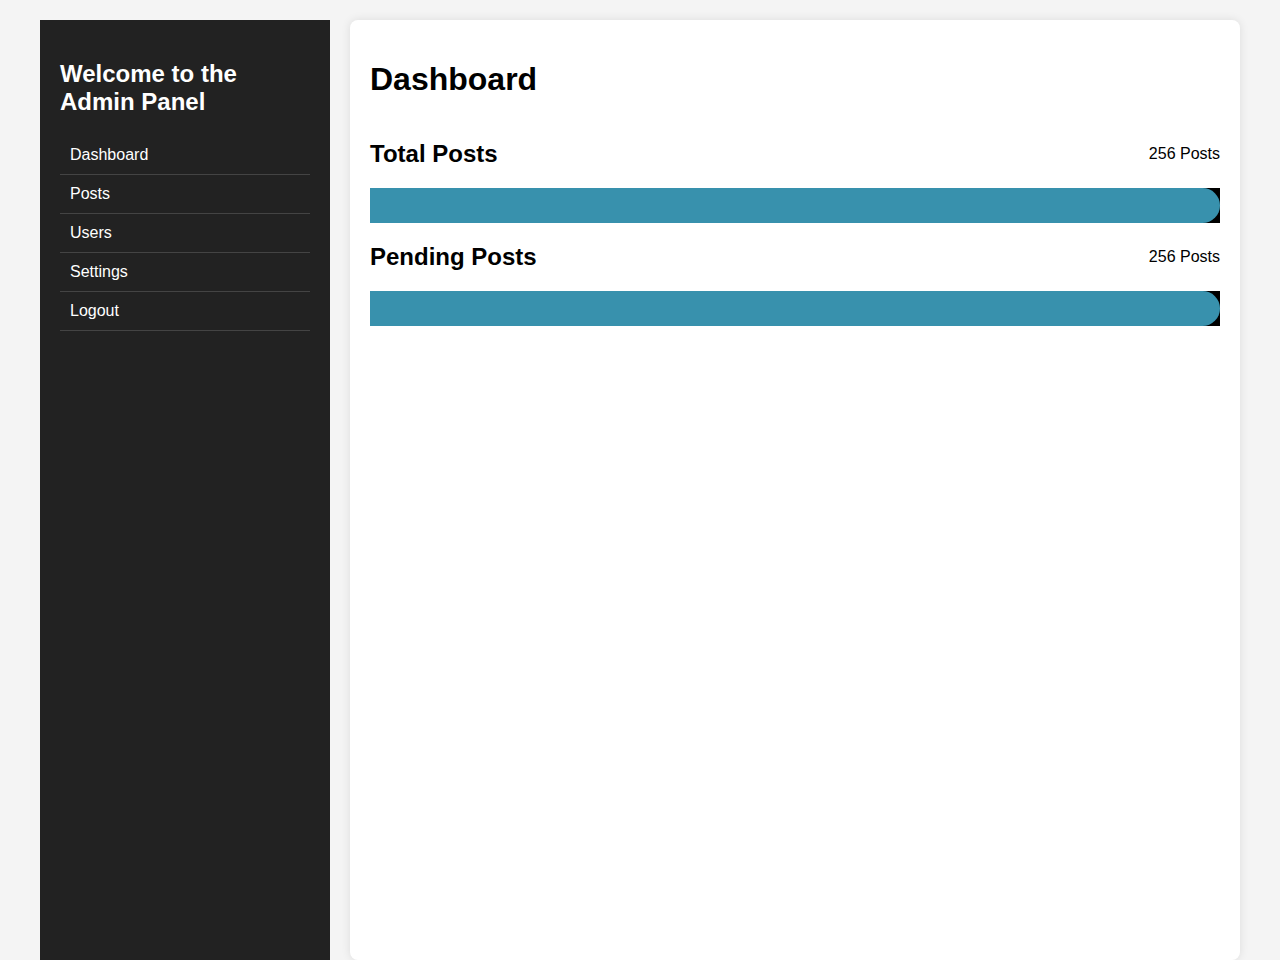
==== admin/adminPanel.html @ d4771de2 "admin portal pending" ====
<!DOCTYPE html>
<html lang="en">
  <head>
    <meta charset="UTF-8" />
    <meta name="viewport" content="width=device-width, initial-scale=1.0" />
    <title>Admin Panel</title>
    <style>
      body {
        font-family: Arial, sans-serif;
        display: flex;
        flex-direction: column;
        align-items: center;
        background-color: #f4f4f4;
        margin: 0;
        padding: 0;
      }
      .navbar {
        width: 100%;
        background: #333;
        padding: 15px;
        color: white;
        text-align: center;
        font-size: 20px;
      }
      .container {
        display: flex;
        width: 100%;
        max-width: 1200px;
        margin-top: 20px;
      }
      .sidebar {
        width: 250px;
        background: #222;
        color: white;
        padding: 20px;
        height: 100vh;
      }
      .sidebar ul {
        list-style: none;
        padding: 0;
      }
      .sidebar ul li {
        padding: 10px;
        border-bottom: 1px solid #444;
        cursor: pointer;
      }
      .sidebar ul li:hover {
        background: #444;
      }
      .content {
        flex: 1;
        padding: 20px;
        background: white;
        border-radius: 8px;
        box-shadow: 0 0 10px rgba(0, 0, 0, 0.1);
        margin-left: 20px;
      }

      #Posts,
      #Users,
      #Settings {
        display: none;
      }
      .barloader {
        background-color: black;
        width: 100%;
        height: 35px;
      }
      .barloader:before {
        background-color: #3891ad;
        height: 35px;
        content: "";
        display: block;
        border-top-right-radius: 33px;
        border-bottom-right-radius: 33px;
        animation: mohsin 2s forwards;
      }
      @keyframes mohsin {
        from {
          width: 0;
        }
        to {
          width: 80%;
        }
      }
      .barContent {
        display: flex;
        align-items: center;
        justify-content: space-between;
      }
      .postTitle {
        display: flex;
        align-items: center;
        justify-content: space-between;
      }
      .post {
        background-color: #f0ebe2;
        padding: 10px;
        margin: 10px 0px;
        border-radius: 15px;
      }
    </style>
  </head>
  <body>
    <div class="container">
      <div class="sidebar">
        <ul>
          <h2>Welcome to the Admin Panel</h2>
          <li id="btnDashboard">Dashboard</li>
          <li id="btnPosts">Posts</li>
          <li id="btnUsers">Users</li>
          <li id="btnSettings">Settings</li>
          <li id="btnLogout">Logout</li>
        </ul>
      </div>
      <div class="content">
        <div id="Dashboard">
          <h1>Dashboard</h1>
          <div class="bar">
            <div class="barContent">
              <h2>Total Posts</h2>
              <p>256 Posts</p>
            </div>
            <div class="barloader"></div>
          </div>

          <div class="bar">
            <div class="barContent">
              <h2>Pending Posts</h2>
              <p>256 Posts</p>
            </div>
            <div class="barloader"></div>
          </div>
        </div>

        <div id="Posts">
          <h1>Posts</h1>
          <button id="createPost">Create</button>

          <div class="allpost">
            <div class="post">
              <div class="postTitle">
                <h3>Post Heading</h3>
                <div class="btnPost">
                  <button id="edit">edit</button>
                  <button id="delete">delete</button>
                </div>
              </div>
              <div class="postText">
                <p>
                  Lorem ipsum dolor sit amet consectetur, adipisicing elit.
                  Expedita consequuntur error, aliquam, dolorum excepturi nulla
                  unde iure vitae ducimus placeat iusto sint magnam. Provident
                  cupiditate officia qui, unde exercitationem voluptas saepe
                  eveniet accusantium? Deserunt blanditiis quasi quia ex ea
                  eaque aut atque ipsum aperiam aliquid commodi est voluptate,
                  excepturi quibusdam.
                </p>
              </div>
            </div>
            <div class="post">
              <div class="postTitle">
                <h3>Post Heading</h3>
                <div class="btnPost">
                  <button id="edit">edit</button>
                  <button id="delete">delete</button>
                </div>
              </div>
              <div class="postText">
                <p>
                  Lorem ipsum dolor sit amet consectetur, adipisicing elit.
                  Expedita consequuntur error, aliquam, dolorum excepturi nulla
                  unde iure vitae ducimus placeat iusto sint magnam. Provident
                  cupiditate officia qui, unde exercitationem voluptas saepe
                  eveniet accusantium? Deserunt blanditiis quasi quia ex ea
                  eaque aut atque ipsum aperiam aliquid commodi est voluptate,
                  excepturi quibusdam.
                </p>
              </div>
            </div>
          </div>
        </div>

        <div id="Users">
          <h1>Users</h1>
        </div>
        
        <div id="Settings">
          <h1>Settings</h1>
        </div>
      </div>
    </div>
    <script>
      let btnDashboard = document.getElementById("btnDashboard");
      let btnPosts = document.getElementById("btnPosts");
      //   let btnUsers = document.getElementById("Users");
      //   let btnSettings = document.getElementById("Settings");
      //   let btnLogout = document.getElementById("Logout");
      btnDashboard.addEventListener("click", () => {
        document.getElementById("Dashboard").style.display = "block";
        document.getElementById("Posts").style.display = "none";
        document.getElementById("Users").style.display = "none";
      });
      btnPosts.addEventListener("click", () => {
        document.getElementById("Posts").style.display = "block";
        document.getElementById("Dashboard").style.display = "none";
        document.getElementById("Users").style.display = "none";
    });
    btnUsers.addEventListener("click", () => {
        document.getElementById("Posts").style.display = "none";
        document.getElementById("Dashboard").style.display = "none";
        document.getElementById("Users").style.display = "block";
      });
      </script>
  </body>
</html>
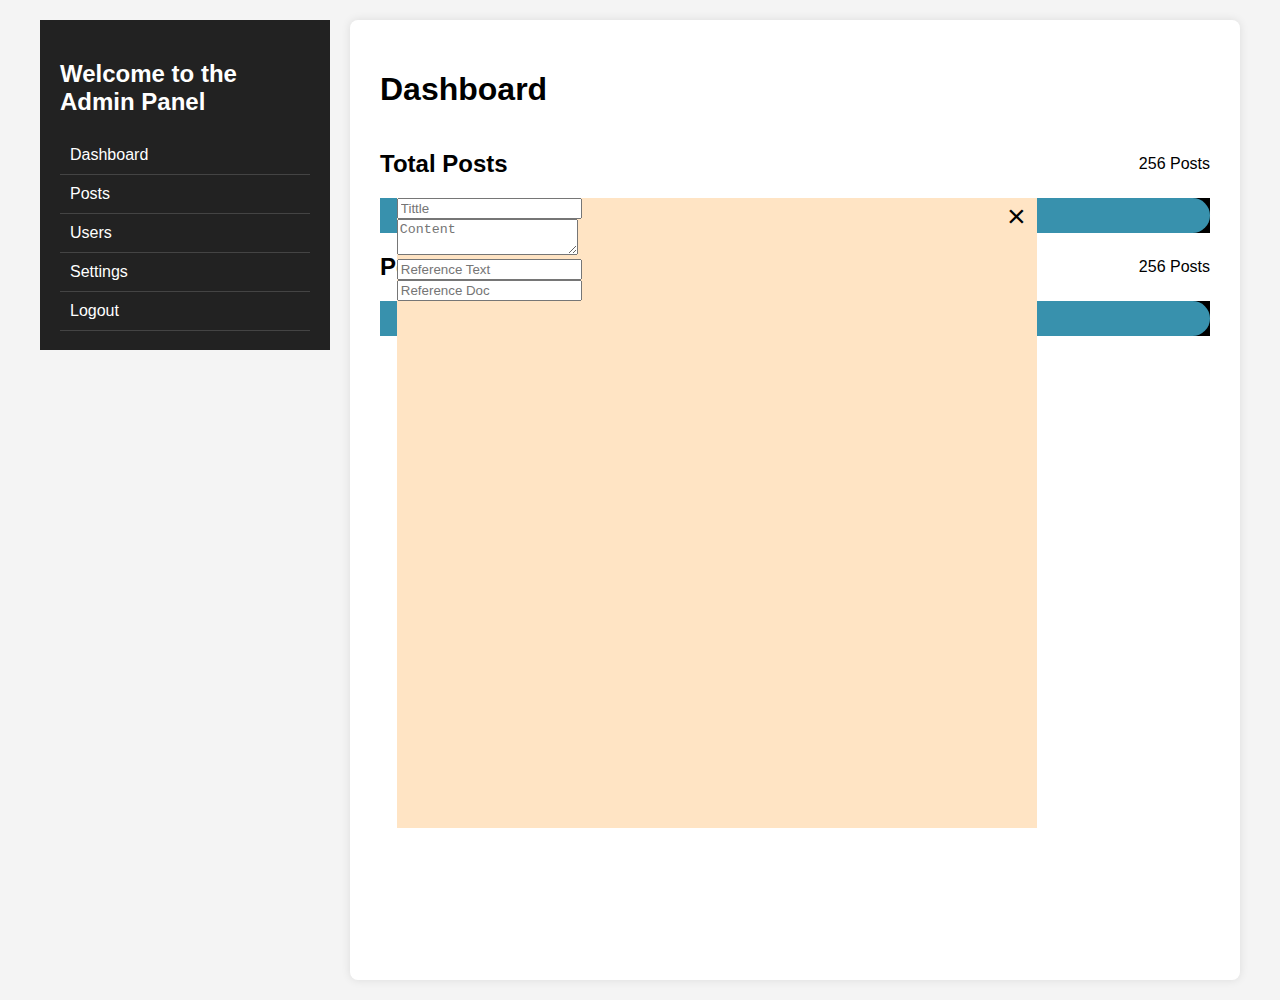
==== commit a392db90: "update" ====
--- a/admin/adminPanel.html
+++ b/admin/adminPanel.html
@@ -1,216 +1,125 @@
 <!DOCTYPE html>
 <html lang="en">
-  <head>
-    <meta charset="UTF-8" />
-    <meta name="viewport" content="width=device-width, initial-scale=1.0" />
-    <title>Admin Panel</title>
-    <style>
-      body {
-        font-family: Arial, sans-serif;
-        display: flex;
-        flex-direction: column;
-        align-items: center;
-        background-color: #f4f4f4;
-        margin: 0;
-        padding: 0;
-      }
-      .navbar {
-        width: 100%;
-        background: #333;
-        padding: 15px;
-        color: white;
-        text-align: center;
-        font-size: 20px;
-      }
-      .container {
-        display: flex;
-        width: 100%;
-        max-width: 1200px;
-        margin-top: 20px;
-      }
-      .sidebar {
-        width: 250px;
-        background: #222;
-        color: white;
-        padding: 20px;
-        height: 100vh;
-      }
-      .sidebar ul {
-        list-style: none;
-        padding: 0;
-      }
-      .sidebar ul li {
-        padding: 10px;
-        border-bottom: 1px solid #444;
-        cursor: pointer;
-      }
-      .sidebar ul li:hover {
-        background: #444;
-      }
-      .content {
-        flex: 1;
-        padding: 20px;
-        background: white;
-        border-radius: 8px;
-        box-shadow: 0 0 10px rgba(0, 0, 0, 0.1);
-        margin-left: 20px;
-      }
 
-      #Posts,
-      #Users,
-      #Settings {
-        display: none;
-      }
-      .barloader {
-        background-color: black;
-        width: 100%;
-        height: 35px;
-      }
-      .barloader:before {
-        background-color: #3891ad;
-        height: 35px;
-        content: "";
-        display: block;
-        border-top-right-radius: 33px;
-        border-bottom-right-radius: 33px;
-        animation: mohsin 2s forwards;
-      }
-      @keyframes mohsin {
-        from {
-          width: 0;
-        }
-        to {
-          width: 80%;
-        }
-      }
-      .barContent {
-        display: flex;
-        align-items: center;
-        justify-content: space-between;
-      }
-      .postTitle {
-        display: flex;
-        align-items: center;
-        justify-content: space-between;
-      }
-      .post {
-        background-color: #f0ebe2;
-        padding: 10px;
-        margin: 10px 0px;
-        border-radius: 15px;
-      }
-    </style>
-  </head>
-  <body>
-    <div class="container">
-      <div class="sidebar">
-        <ul>
-          <h2>Welcome to the Admin Panel</h2>
-          <li id="btnDashboard">Dashboard</li>
-          <li id="btnPosts">Posts</li>
-          <li id="btnUsers">Users</li>
-          <li id="btnSettings">Settings</li>
-          <li id="btnLogout">Logout</li>
-        </ul>
-      </div>
-      <div class="content">
-        <div id="Dashboard">
-          <h1>Dashboard</h1>
-          <div class="bar">
-            <div class="barContent">
-              <h2>Total Posts</h2>
-              <p>256 Posts</p>
-            </div>
-            <div class="barloader"></div>
+<head>
+  <meta charset="UTF-8" />
+  <meta name="viewport" content="width=device-width, initial-scale=1.0" />
+  <title>Admin Panel</title>
+  <link rel="stylesheet" href="./adminPanel.css">
+</head>
+
+<body>
+
+  <div class="container">
+
+    <!-- SIDE BAR -->
+    <div class="sidebar">
+      <ul>
+        <h2>Welcome to the Admin Panel</h2>
+        <li id="btnDashboard">Dashboard</li>
+        <li id="btnPosts">Posts</li>
+        <li id="btnUsers">Users</li>
+        <li id="btnSettings">Settings</li>
+        <li id="btnLogout">Logout</li>
+      </ul>
+    </div>
+
+    <!-- MAIN CONTENT -->
+    <div class="content">
+      <div id="Dashboard">
+        <h1>Dashboard</h1>
+        <div class="bar">
+          <div class="barContent">
+            <h2>Total Posts</h2>
+            <p>256 Posts</p>
           </div>
-
-          <div class="bar">
-            <div class="barContent">
-              <h2>Pending Posts</h2>
-              <p>256 Posts</p>
-            </div>
-            <div class="barloader"></div>
-          </div>
+          <div class="barloader"></div>
         </div>
 
-        <div id="Posts">
-          <h1>Posts</h1>
-          <button id="createPost">Create</button>
+        <div class="bar">
+          <div class="barContent">
+            <h2>Pending Posts</h2>
+            <p>256 Posts</p>
+          </div>
+          <div class="barloader"></div>
+        </div>
+      </div>
 
-          <div class="allpost">
-            <div class="post">
-              <div class="postTitle">
-                <h3>Post Heading</h3>
-                <div class="btnPost">
-                  <button id="edit">edit</button>
-                  <button id="delete">delete</button>
-                </div>
-              </div>
-              <div class="postText">
-                <p>
-                  Lorem ipsum dolor sit amet consectetur, adipisicing elit.
-                  Expedita consequuntur error, aliquam, dolorum excepturi nulla
-                  unde iure vitae ducimus placeat iusto sint magnam. Provident
-                  cupiditate officia qui, unde exercitationem voluptas saepe
-                  eveniet accusantium? Deserunt blanditiis quasi quia ex ea
-                  eaque aut atque ipsum aperiam aliquid commodi est voluptate,
-                  excepturi quibusdam.
-                </p>
+      <div id="Posts">
+        <h1>Posts</h1>
+        <button id="createPost">Create Post</button>
+        <button class="open-btn" id="openModal">Open Modal</button>
+
+        <div class="allpost">
+          <div class="post">
+            <div class="postTitle">
+              <h3>Post Heading</h3>
+              <div class="btnPost">
+                <button id="edit">edit</button>
+                <button id="delete">delete</button>
               </div>
             </div>
-            <div class="post">
-              <div class="postTitle">
-                <h3>Post Heading</h3>
-                <div class="btnPost">
-                  <button id="edit">edit</button>
-                  <button id="delete">delete</button>
-                </div>
+            <div class="postText">
+              <p>
+                Lorem ipsum dolor sit amet consectetur, adipisicing elit.
+                Expedita consequuntur error, aliquam, dolorum excepturi nulla
+                unde iure vitae ducimus placeat iusto sint magnam. Provident
+                cupiditate officia qui, unde exercitationem voluptas saepe
+                eveniet accusantium? Deserunt blanditiis quasi quia ex ea
+                eaque aut atque ipsum aperiam aliquid commodi est voluptate,
+                excepturi quibusdam.
+              </p>
+            </div>
+          </div>
+          <div class="post">
+            <div class="postTitle">
+              <h3>Post Heading</h3>
+              <div class="btnPost">
+                <button id="edit">edit</button>
+                <button id="delete">delete</button>
               </div>
-              <div class="postText">
-                <p>
-                  Lorem ipsum dolor sit amet consectetur, adipisicing elit.
-                  Expedita consequuntur error, aliquam, dolorum excepturi nulla
-                  unde iure vitae ducimus placeat iusto sint magnam. Provident
-                  cupiditate officia qui, unde exercitationem voluptas saepe
-                  eveniet accusantium? Deserunt blanditiis quasi quia ex ea
-                  eaque aut atque ipsum aperiam aliquid commodi est voluptate,
-                  excepturi quibusdam.
-                </p>
-              </div>
+            </div>
+            <div class="postText">
+              <p>
+                Lorem ipsum dolor sit amet consectetur, adipisicing elit.
+                Expedita consequuntur error, aliquam, dolorum excepturi nulla
+                unde iure vitae ducimus placeat iusto sint magnam. Provident
+                cupiditate officia qui, unde exercitationem voluptas saepe
+                eveniet accusantium? Deserunt blanditiis quasi quia ex ea
+                eaque aut atque ipsum aperiam aliquid commodi est voluptate,
+                excepturi quibusdam.
+              </p>
             </div>
           </div>
         </div>
+      </div>
 
-        <div id="Users">
-          <h1>Users</h1>
-        </div>
-        
-        <div id="Settings">
-          <h1>Settings</h1>
-        </div>
+      <div id="Users">
+        <h1>Users</h1>
+        <button>Create</button>
+        <button>Delete</button>
+        <button>Reset Password</button>
+
       </div>
+
+      <div id="Settings">
+        <h1>Settings</h1>
+
+      </div>
+
     </div>
-    <script>
-      let btnDashboard = document.getElementById("btnDashboard");
-      let btnPosts = document.getElementById("btnPosts");
-      //   let btnUsers = document.getElementById("Users");
-      //   let btnSettings = document.getElementById("Settings");
-      //   let btnLogout = document.getElementById("Logout");
-      btnDashboard.addEventListener("click", () => {
-        document.getElementById("Dashboard").style.display = "block";
-        document.getElementById("Posts").style.display = "none";
-        document.getElementById("Users").style.display = "none";
-      });
-      btnPosts.addEventListener("click", () => {
-        document.getElementById("Posts").style.display = "block";
-        document.getElementById("Dashboard").style.display = "none";
-        document.getElementById("Users").style.display = "none";
-    });
-    btnUsers.addEventListener("click", () => {
-        document.getElementById("Posts").style.display = "none";
-        document.getElementById("Dashboard").style.display = "none";
-        document.getElementById("Users").style.display = "block";
-      });
-      </script>
-  </body>
-</html>
+  </div>
+
+  <!-- POST MODAL -->
+  <div id="myModal">
+    <div class="cross">&times;</div>
+    <input type="text" id="" placeholder="Tittle"> <br>
+    <textarea id="" placeholder="Content"></textarea><br>
+    <input type="text" id="" placeholder="Reference Text"><br>
+    <input type="text" id="" placeholder="Reference Doc"><br>
+  </div>
+
+  <script src="adminpanel.js"></script>
+</body>
+
+</html>--- a/admin/adminPanel.css
+++ b/admin/adminPanel.css
@@ -0,0 +1,131 @@
+body {
+    font-family: Arial, sans-serif;
+    display: flex;
+    flex-direction: column;
+    align-items: center;
+    background-color: #f4f4f4;
+    margin: 0;
+    padding: 0;
+}
+
+.navbar {
+    width: 100%;
+    background: #333;
+    padding: 15px;
+    color: white;
+    text-align: center;
+    font-size: 20px;
+}
+
+.container {
+    display: flex;
+    width: 100%;
+    max-width: 1200px;
+    margin-top: 20px;
+    margin-bottom: 20px;
+}
+
+.sidebar {
+    width: 250px;
+    background: #222;
+    color: white;
+    padding: 20px;
+    height: 290px;
+    position: fixed;
+}
+
+.sidebar ul {
+    list-style: none;
+    padding: 0;
+}
+
+.sidebar ul li {
+    padding: 10px;
+    border-bottom: 1px solid #444;
+    cursor: pointer;
+}
+
+.sidebar ul li:hover {
+    background: #444;
+}
+
+.content {
+    flex: 1;
+    padding: 30px;
+    background: white;
+    border-radius: 8px;
+    box-shadow: 0 0 10px rgba(0, 0, 0, 0.1);
+    margin-left: 310px;
+    height: 100vh;
+    /* margin-bottom: 50px; */
+}
+
+#Posts,
+#Users,
+#Settings {
+    display: none;
+}
+
+.barloader {
+    background-color: black;
+    width: 100%;
+    height: 35px;
+}
+
+.barloader:before {
+    background-color: #3891ad;
+    height: 35px;
+    content: "";
+    display: block;
+    border-top-right-radius: 33px;
+    border-bottom-right-radius: 33px;
+    animation: mohsin 2s forwards;
+}
+
+@keyframes mohsin {
+    from {
+        width: 0;
+    }
+
+    to {
+        width: 80%;
+    }
+}
+
+.barContent {
+    display: flex;
+    align-items: center;
+    justify-content: space-between;
+}
+
+.postTitle {
+    display: flex;
+    align-items: center;
+    justify-content: space-between;
+}
+
+.post {
+    background-color: #f0ebe2;
+    padding: 10px;
+    margin: 10px 0px;
+    border-radius: 15px;
+}
+
+
+/* POST MODAL */
+
+#myModal {
+    /* display: none; */
+    position: absolute;
+    background: bisque;
+    height: 70%;
+    width: 50%;
+    top: 22%;
+    left: 31%;
+}
+
+.cross {
+    position: absolute;
+    right: 11px;
+    font-size: 32px;
+}